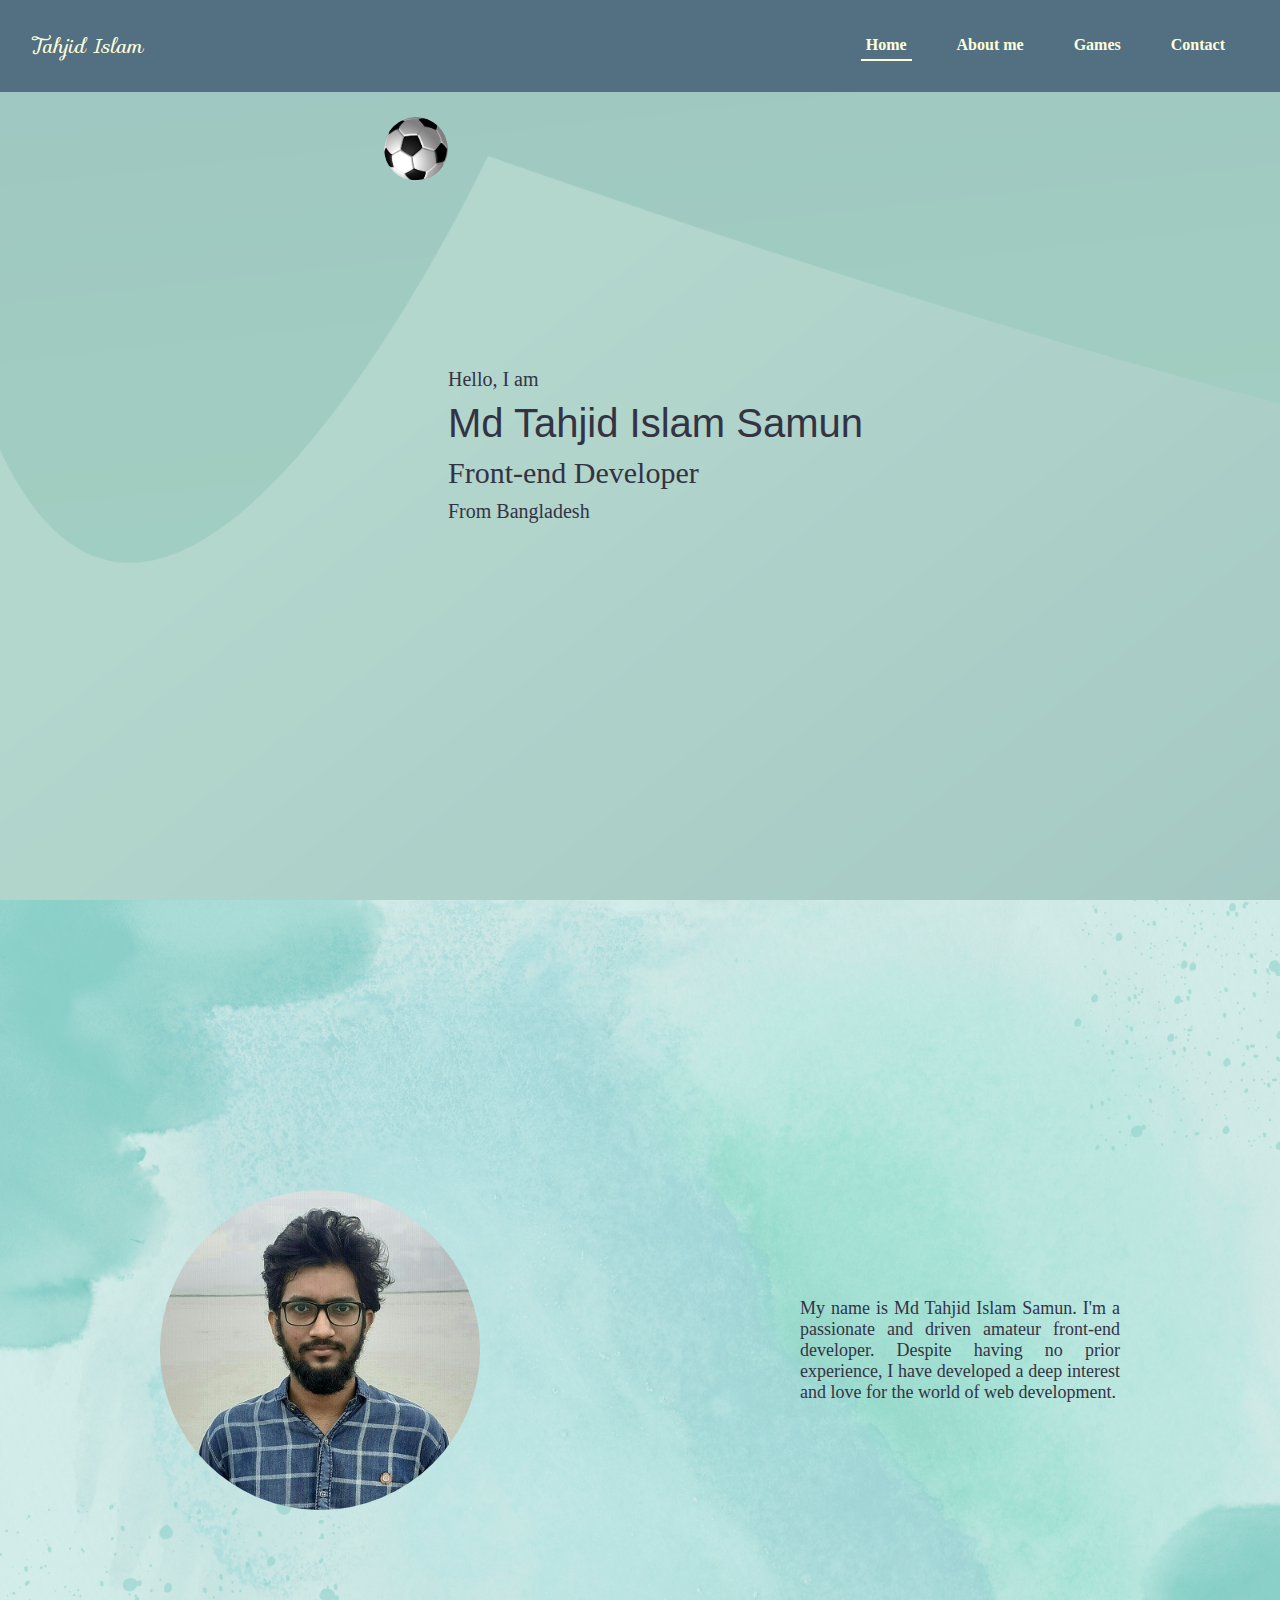
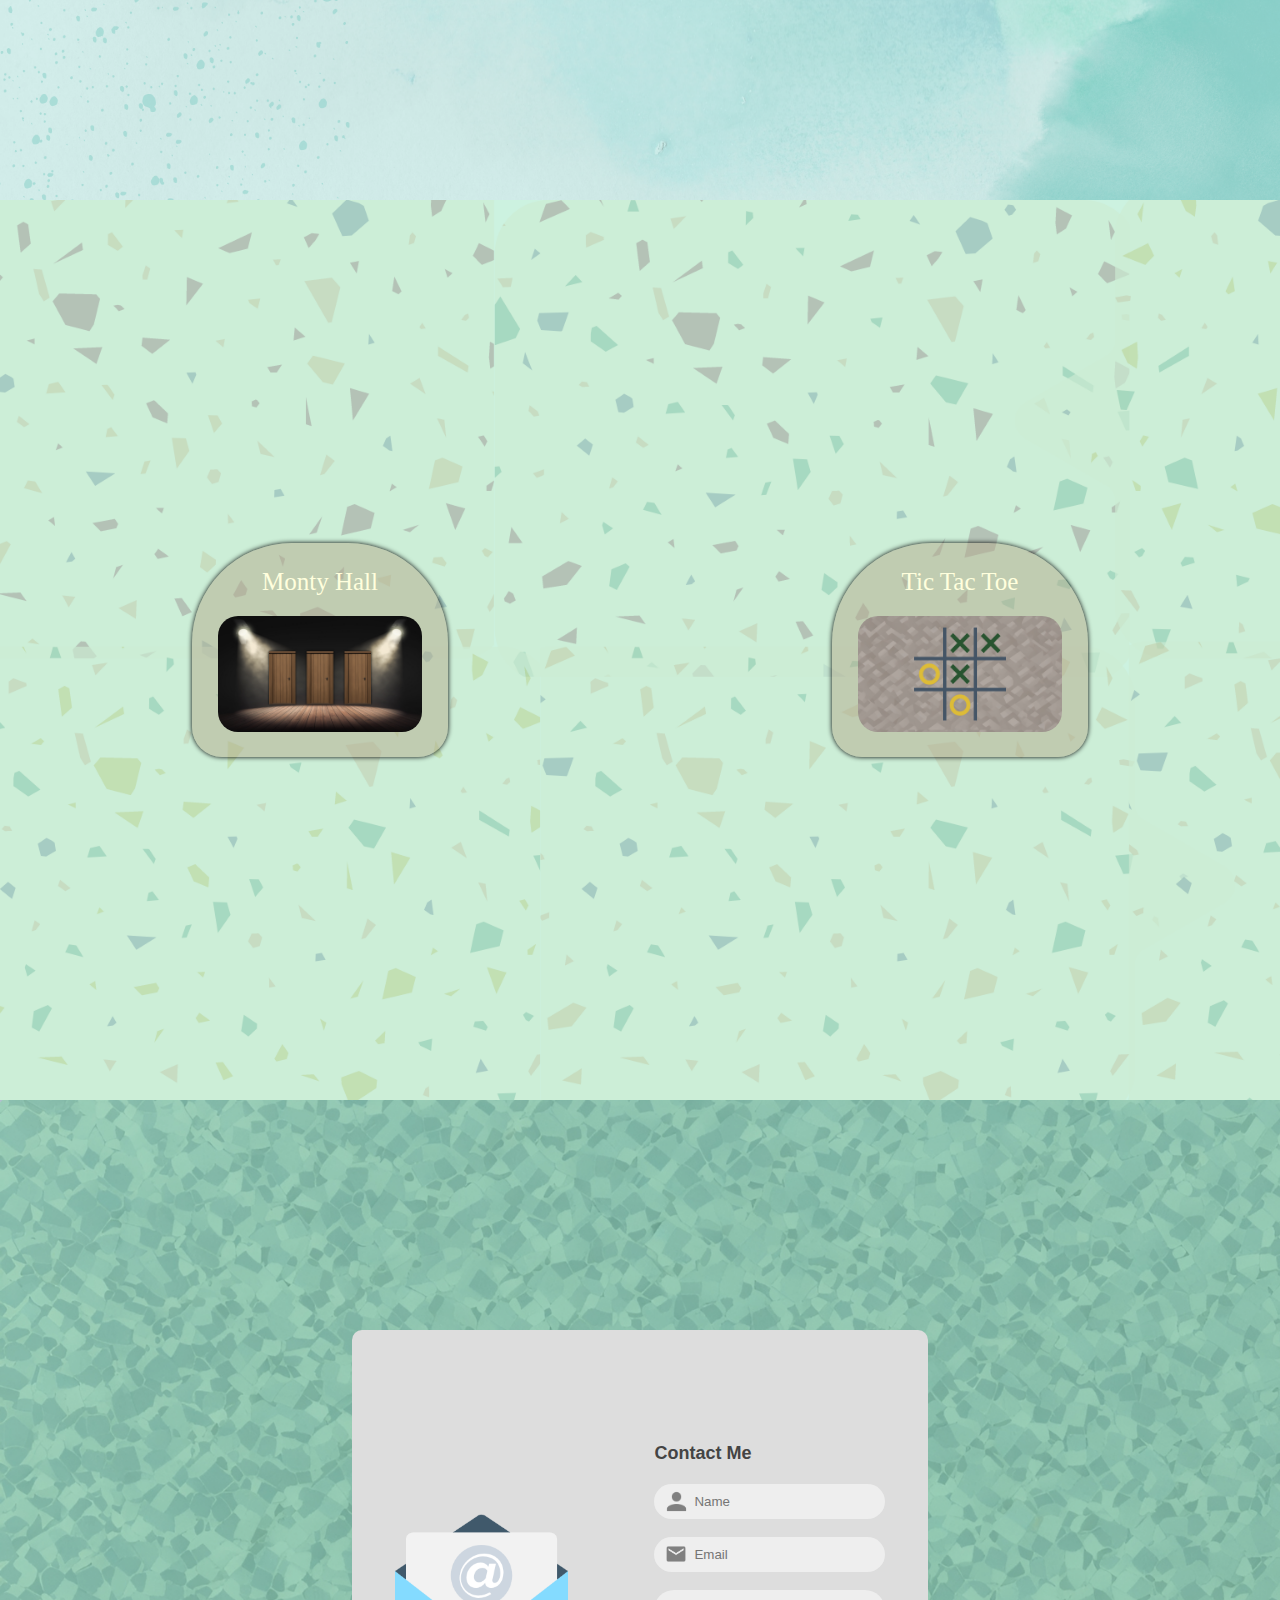
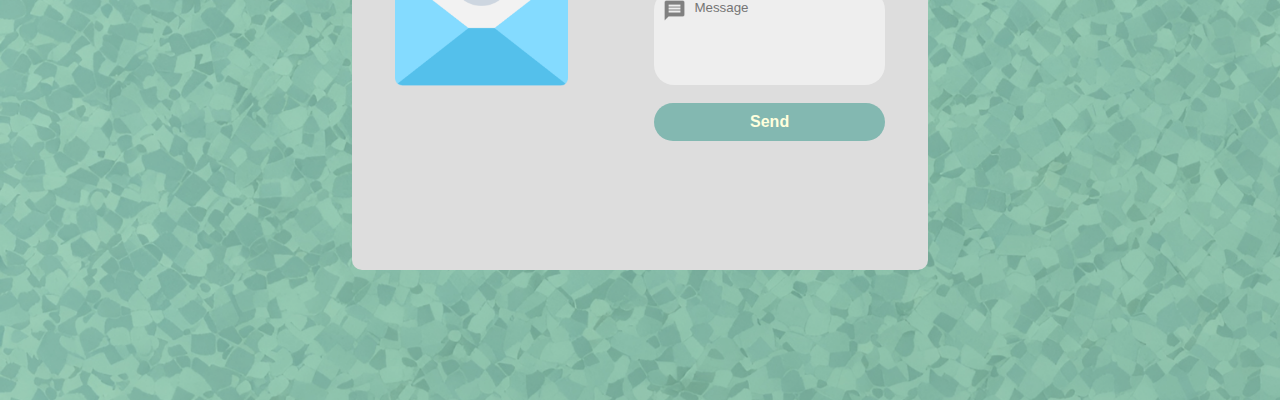
==== index.html @ 82e8e6d0 "portfolio" ====
<html>

<html>
<head>
<title>Tahjid Islam</title>

<link rel="stylesheet" href="https://fonts.googleapis.com/css?family=Sofia&effect=outline">
<link rel="icon" type="image/x-icon" href="cars/loyalty.png">
<link rel="stylesheet" type="text/css" href="style.css">
<meta name="viewport" content="width=device-width, initial-scale=1.0">

<style>

body {margin: 0;}

.sections {width: 100%; height: 100%; display: flex; align-items: center; background-size: cover;}

#header {
position: fixed; top: 0px; z-index: 2;
width: 100%; background: #627D92; background: #527082; padding: 30px 0px; 
display: flex; align-items: center; justify-content: space-between;
}
#logo {font-size: 20px; font-family: sofia; font-style: italic; color: #ffd; margin-left: 30px;}

#links {margin-right: 30px;}
.hdr {
font-size: 16px; font-family: verdana; font-weight: bold; color: #ffd;
margin: 0px 20px; padding: 5px; float: left; border-bottom: 2px solid transparent; cursor: pointer;
}
.hdr:active {color: #ddc;} 




#home {background-image: url(image/hbg.png); justify-content: center;}
#homecon {width: 30%; color: #334; z-index: 1;}

#hello {
font-size: 20px; font-family: Lucida Console; margin-bottom: 10px; 
width: 150px; overflow: hidden; white-space: nowrap; animation: showHello 1s;
}
#nam {
font-size: 40px; font-family: Segoe UI, arial; margin-bottom: 10px;
width: 420px; overflow: hidden; white-space: nowrap; animation: showName 1s;
}
#front {
font-size: 30px; font-family: Century Gothic; margin-bottom: 10px;
width: 320px; overflow: hidden; white-space: nowrap; animation: showFront 1s;
}
#from {
font-size: 20px; font-family: Lucida Console; margin-bottom: 10px;
width: 200px; overflow: hidden; white-space: nowrap; animation: showFrom 1s;
}

@keyframes showHello {
  0% {width: 0px;}
  100% {width: 150px;}
}
@keyframes showName {
  0% {width: 0px;}
  100% {width: 420px;}
}
@keyframes showFront {
  0% {width: 0px;}
  100% {width: 320px;}
}
@keyframes showFrom {
  0% {width: 0px;}
  100% {width: 200px;}
}



#about {background-image: url(image/abg.png); justify-content: space-around;}
#aboutcon {font-family: Lucida Sans; font-size: 18px; text-align: justify; width: 25%; color: #334;}
#aimage {width: 25%; border-radius: 500px;}




#game {background-image: url(image/gbg.png); justify-content: space-around; flex-wrap: wrap;}
.gamelink {
width: 20%; background: rgba(180, 170, 140, 0.5); padding: 25px 0px;
border-radius: 100px 100px 30px 30px; box-shadow: 0px 0px 5px #000;
display: flex; align-items: center; flex-direction: column;
}
.gtitle {color: #ffd; font-family: Lucida Sans; font-size: 25px;}
.gbanner {width: 80%; border-radius: 20px; margin-top: 20px;}

.gamelink:hover {background: rgba(180, 170, 140, 0.7);}
.gamelink:hover .gtitle {color: #fff;}



#contact {background-image: url(image/cbg.png); justify-content: center;} 
#contactcon {
width: 45%; height: 60%; border-radius: 10px;
background: #ddd; margin-top: 100px;
display: flex; align-items: center; justify-content: space-around;
}
#contactme {font-family: Lucida Sans, arial; font-size: 18px; font-weight: bold; color: #444; margin-bottom: 20px;}
#contactimg {width: 30%;}
#contactmsg {width: 40%;}

.contactin {
width: 100%; padding: 10px 10px 10px 40px; border-radius: 20px; background-color: #eee; border: none;
font-family: arial; background-repeat: no-repeat; 
}
#contactname {background-image: url(image/name.png); background-size: auto 70%; background-position: 10px 50%;}
#contactemail {background-image: url(image/email.png); background-size: auto 58%; background-position: 12px 50%;}
#contactmessage {background-image: url(image/message.png); background-size: auto 22%; background-position: 10px 10px;}

#contactsend {
width: 100%; background: #83b8b1; border: none; padding: 10px; border-radius: 20px;
font-family: arial; font-size: 16px; font-weight: bold; color: #ffd; cursor: pointer;
}
#contactsend:hover {background: #83b8c1;}
.contactin:focus {outline: 1px solid #808080;}


textarea {resize: none;}
a:link {text-decoration: none;}


@media only screen and (orientation: Portrait) {
#header {justify-content: center;}
#logo, #contactimg {display: none;}
#links {margin-right: 0px;}

#homecon {width: 90%;}

#about, #game {flex-direction: column; justify-content: center;}
#aimage {display: block; height: 200px; width: 200px;}
#aboutcon {width: 80%;}

.gamelink {width: 50%;}

#contactcon {width: 70%;}
#contactmsg {width: 70%;}

}

</style>

</head>
<body>


<div id="header">
	<a href=""><div id="logo">Tahjid Islam</div></a>
	
	<div id="links">
		<div class="hdr" onclick="goSection(0)">Home</div>
		<div class="hdr" onclick="goSection(1)">About me</div>
		<div class="hdr" onclick="goSection(2)">Games</div>
		<div class="hdr" onclick="goSection(3)">Contact</div>
	</div>
	
	<!--
	<a href=''><div class="hdrcon" id="hire">Hire Me!</div></a>
	-->
</div>





<div id="home" class="sections">

	<img src="image/football.png" id="anim1">
	
	<div id="homecon">
		<div id="hello">Hello, I am</div>
		<div id="nam">Md Tahjid Islam Samun</div>
		<div id="front">Front-end Developer</div>
		<div id="from">From Bangladesh</div>
	</div>
</div>


<div id="about" class="sections">

	<img src="image/picb.jpg" id="aimage">
	<div id="aboutcon">
		My name is Md Tahjid Islam Samun. I'm a passionate and driven amateur front-end developer. Despite having no prior experience, I have developed a deep interest and love for the world of web development.
	</div>
	
</div>



<div id="game" class="sections">

	<a href="montyhall.html" target="_blank" class="gamelink">
		<div class="gtitle font-effect-outline">Monty Hall</div>
		<img src="image/monty.png" class="gbanner">
	</a>
	
	<a href="tictactoe.html" target="_blank" class="gamelink">
		<div class="gtitle font-effect-outline">Tic Tac Toe</div>
		<img src="image/tic.png" class="gbanner">
	</a>
	
</div>



<div id="contact" class="sections">

	<div id="contactcon">
	
		<img src="image/contact.png" id="contactimg">
		
		<form action="#contact" method="post" autocomplete="off" id="contactmsg">
		
			<div id="contactme">Contact Me</div>
			
			<input type="text" id="contactname" class="contactin" name="name" placeholder="Name" required><br><br>
			<input type="email" id="contactemail" class="contactin" name="email" placeholder="Email" required><br><br>
			<textarea class="contactin" id="contactmessage" name="message" rows="5" placeholder="Message" required></textarea><br><br>
			<input type="submit" value="Send" id="contactsend">
			
		</form>
	
	</div>
	
</div>




<script>

section = 0;
hdr = document.getElementsByClassName("hdr");
sections = document.getElementsByClassName("sections");

hdr[0].style.borderBottom = "2px solid #ffd";



function goBorder (sec) {
	hdr[section].style.borderBottom = "2px solid transparent";
	section = sec;
	hdr[section].style.borderBottom = "2px solid #ffd";
}
function goSection (sec) {
	goBorder (sec);
	sections[section].scrollIntoView();
	if (section == 0) {
		hello.style.display = "none";
		setTimeout(helloAnimation, 1);
		nam.style.display = "none";
		setTimeout(nameAnimation, 1);
		front.style.display = "none";
		setTimeout(frontAnimation, 1);
		from.style.display = "none";
		setTimeout(fromAnimation, 1);
	}
}


function helloAnimation () {
	hello.style.display = "block";
}
function nameAnimation () {
	nam.style.display = "block";
}
function frontAnimation () {
	front.style.display = "block";
}
function fromAnimation () {
	from.style.display = "block";
}


window.addEventListener("scroll", scrollNav);

function scrollNav () {
	//logo.innerHTML = window.pageYOffset;
	if (window.pageYOffset < 400) goBorder (0);
	else if (window.pageYOffset < 1100) goBorder (1);
	else if (window.pageYOffset < 1800) goBorder (2);
	else goBorder (3);
}


</script>



</body>

</html>
---- style.css ----
#anim1 {
	position: absolute; left: 30%; top: 13%; 
	width: 5%; rotate: 180deg;
	border-radius: 50px;
	animation: anim1 120s linear infinite;
}


@keyframes anim1 {
  0% {left: 30%; top: 13%; rotate: 180deg;}
  5% {left: 0%; top: 60%; rotate: 90deg;}
  12% {left: 70%; top: 88%; rotate: 270deg;}
  17% {left: 95%; top: 40%; rotate: 360deg;}
  22% {left: 70%; top: 13%; rotate: 90deg;}
  30% {left: 0%; top: 40%; rotate: 270deg;}
  35% {left: 30%; top: 88%; rotate: 360deg;}
  42% {left: 95%; top: 60%; rotate: 180deg;}
  50% {left: 30%; top: 13%; rotate: 360deg;}
  54% {left: 0%; top: 30%; rotate: 90deg;}
  62% {left: 95%; top: 50%; rotate: 360deg;}
  70% {left: 0%; top: 70%; rotate: 270deg;}
  74% {left: 50%; top: 88%; rotate: 360deg;}
  78% {left: 95%; top: 70%; rotate: 90deg;}
  86% {left: 0%; top: 50%; rotate: 360deg;}
  94% {left: 95%; top: 30%; rotate: 270deg;}
  100% {left: 30%; top: 13%; rotate: 180deg;}
}
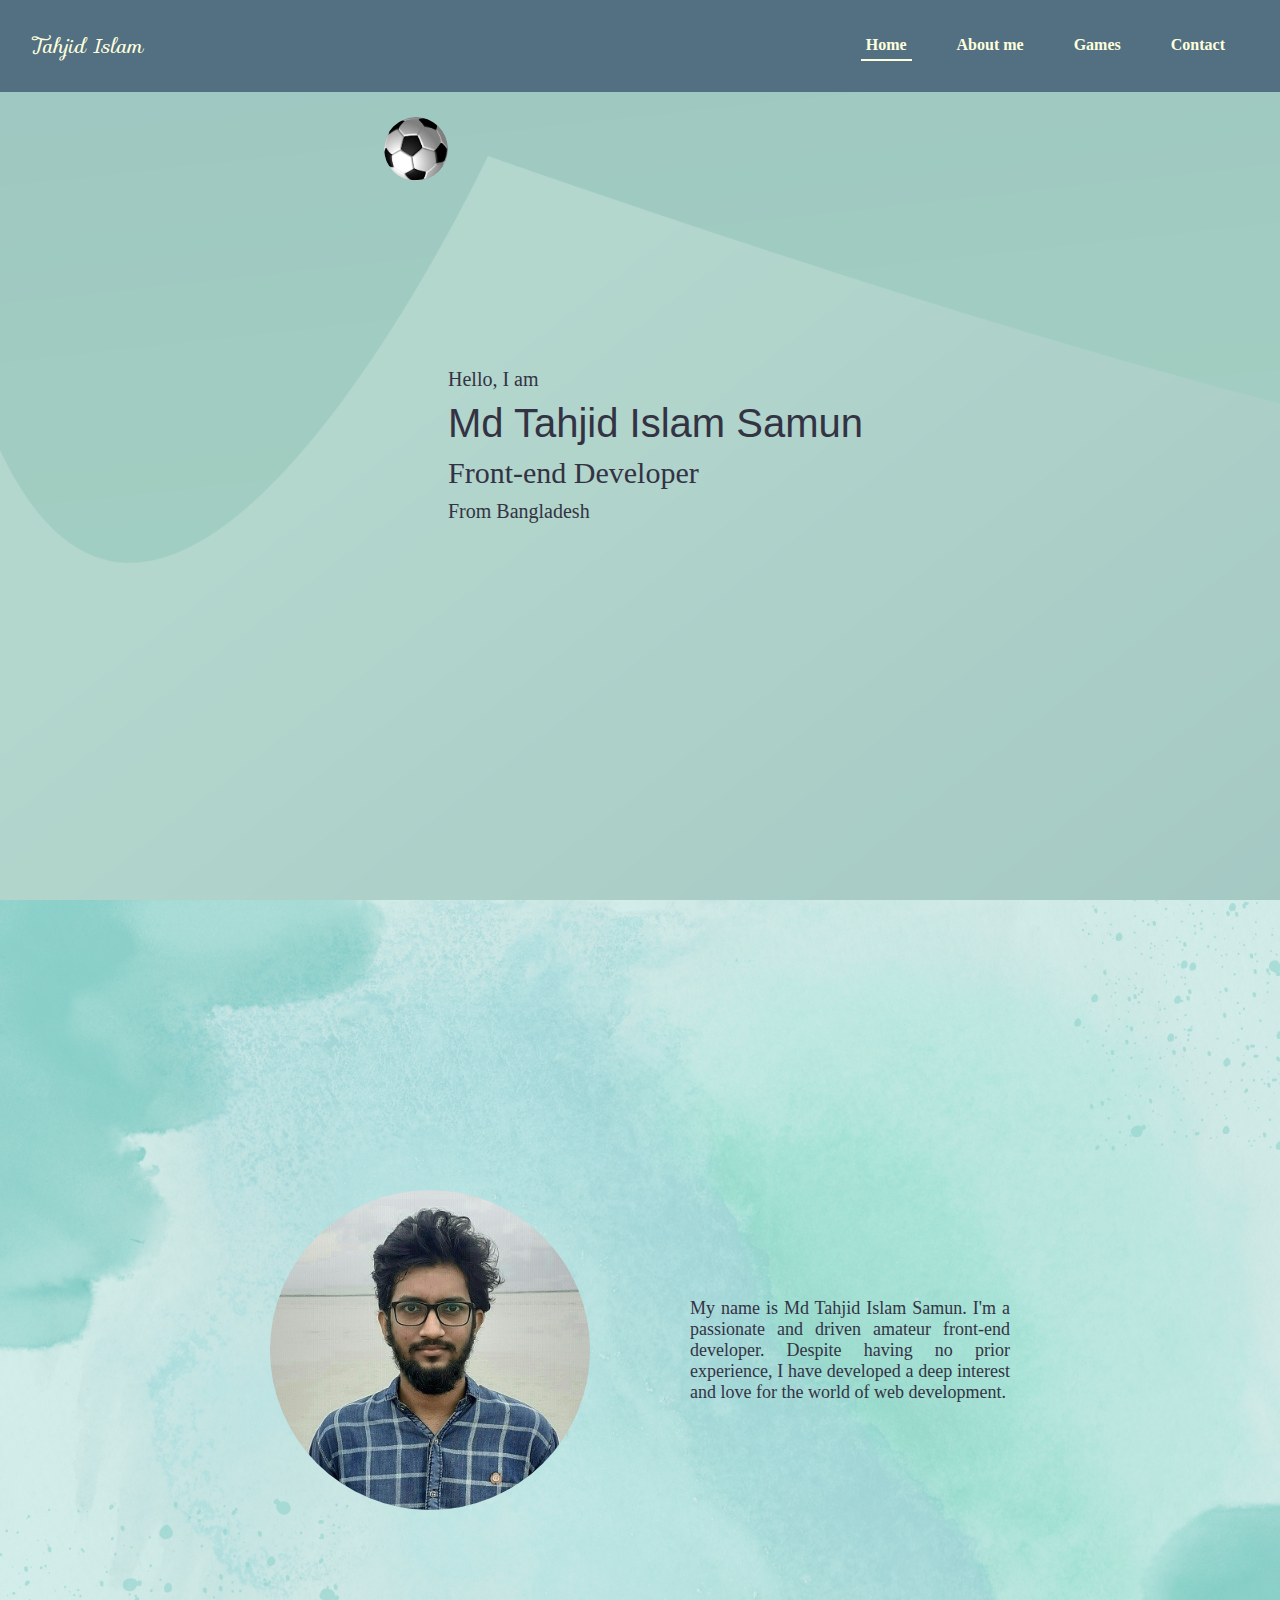
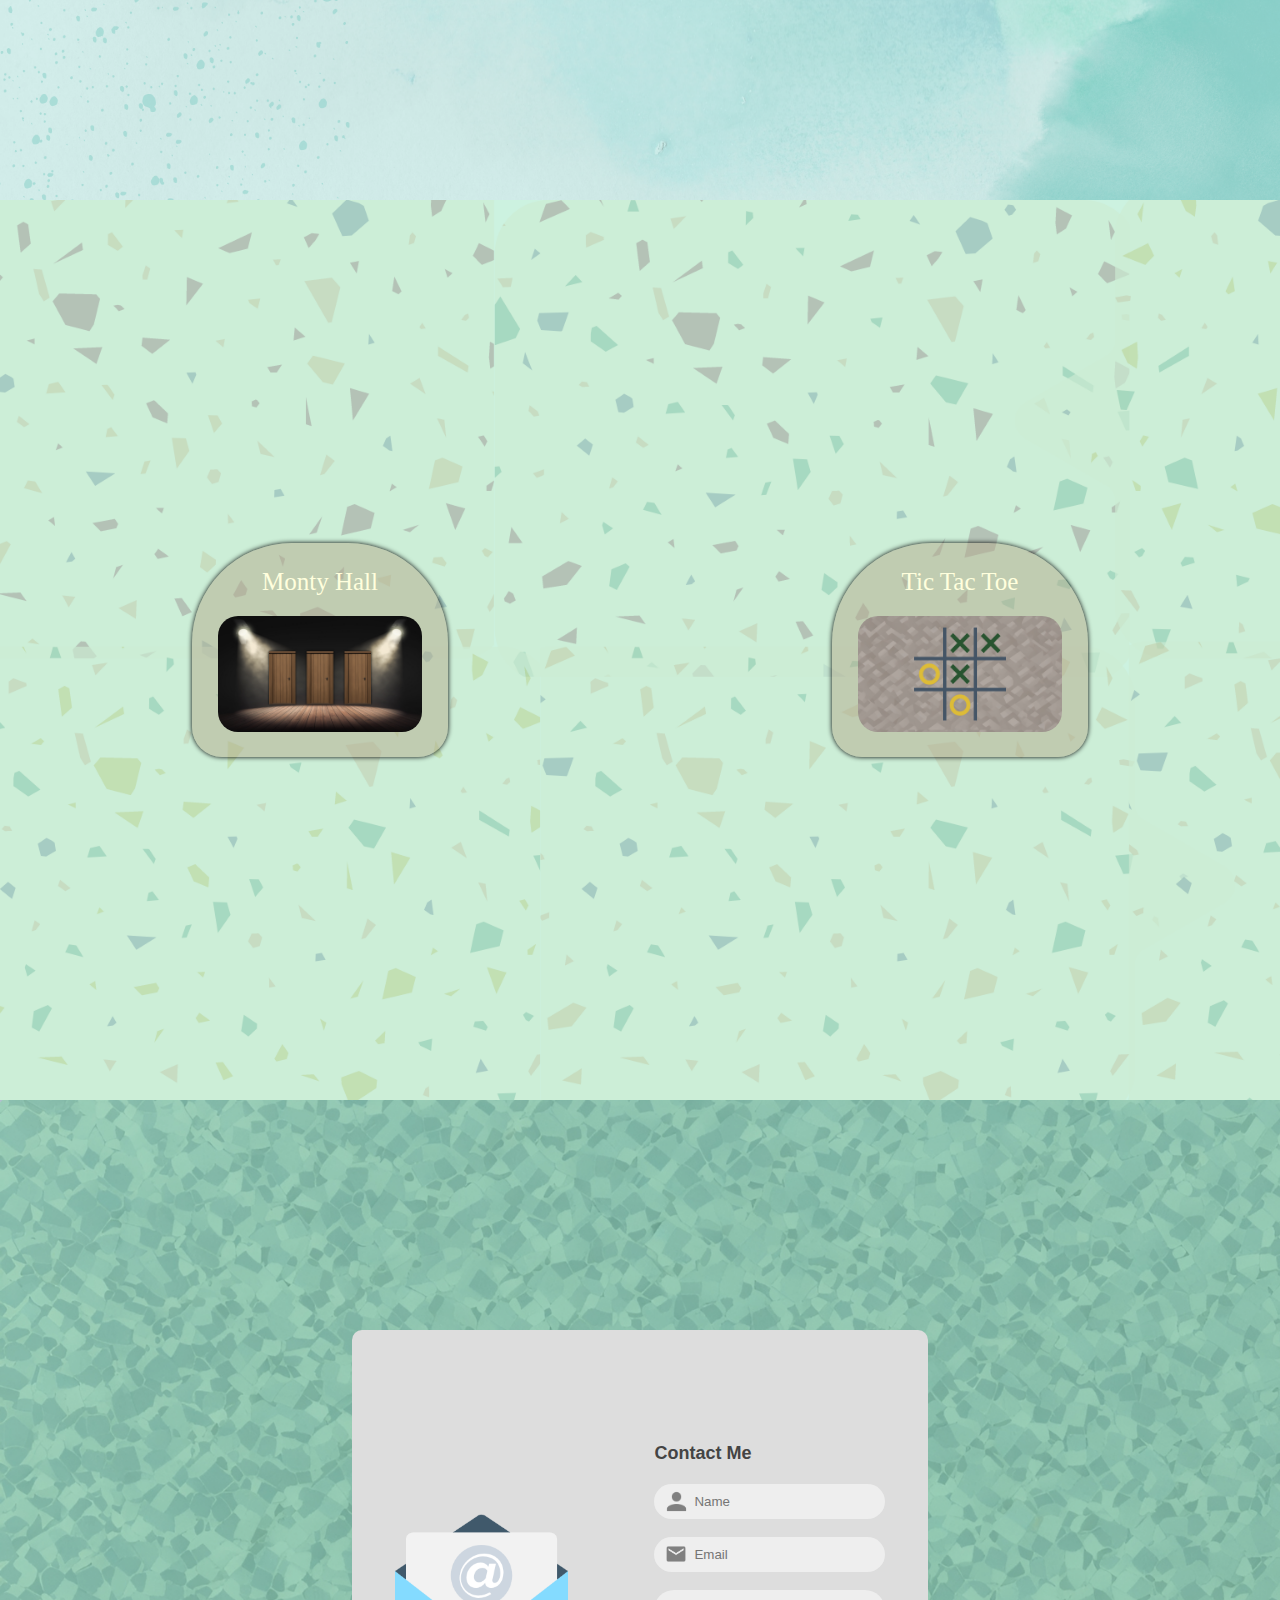
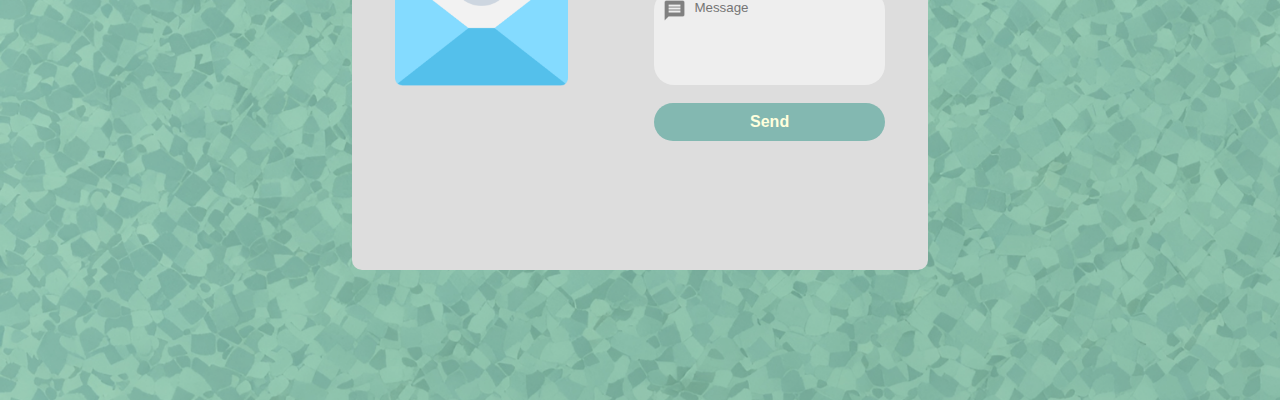
==== commit 74912370: "port" ====
--- a/index.html
+++ b/index.html
@@ -71,9 +71,10 @@
 
 
 
-#about {background-image: url(image/abg.png); justify-content: space-around;}
+
+#about {background-image: url(image/abg.png); justify-content: center;}
 #aboutcon {font-family: Lucida Sans; font-size: 18px; text-align: justify; width: 25%; color: #334;}
-#aimage {width: 25%; border-radius: 500px;}
+#aimage {width: 25%; border-radius: 500px; margin: 0px 100px 0px 0px;}
 
 
 
@@ -124,20 +125,34 @@
 
 @media only screen and (orientation: Portrait) {
 #header {justify-content: center;}
+.hdr {color: #fff; margin: 0px 0px;}
 #logo, #contactimg {display: none;}
-#links {margin-right: 0px;}
+#links {margin-right: 0px; width: 100%; display: flex; justify-content: space-around;}
 
 #homecon {width: 90%;}
 
+#nam {font-size: 28px; width: 290px;}
+#front {font-size: 25px; width: 260px;}
+
+@keyframes showName {
+  0% {width: 0px;}
+  100% {width: 290px;}
+}
+@keyframes showFront {
+  0% {width: 0px;}
+  100% {width: 260px;}
+}
+
+
 #about, #game {flex-direction: column; justify-content: center;}
-#aimage {display: block; height: 200px; width: 200px;}
+#aimage {display: block; height: 200px; width: 200px; margin: 0px 0px 50px 0px;}
 #aboutcon {width: 80%;}
 
-.gamelink {width: 50%;}
-
-#contactcon {width: 70%;}
-#contactmsg {width: 70%;}
-
+.gamelink {width: 50%; margin: 25px 0px;}
+
+#contactcon {width: 70%; height: 50%;}
+#contactmsg {width: 80%;}
+#contactsend {color: #fff;}
 }
 
 </style>
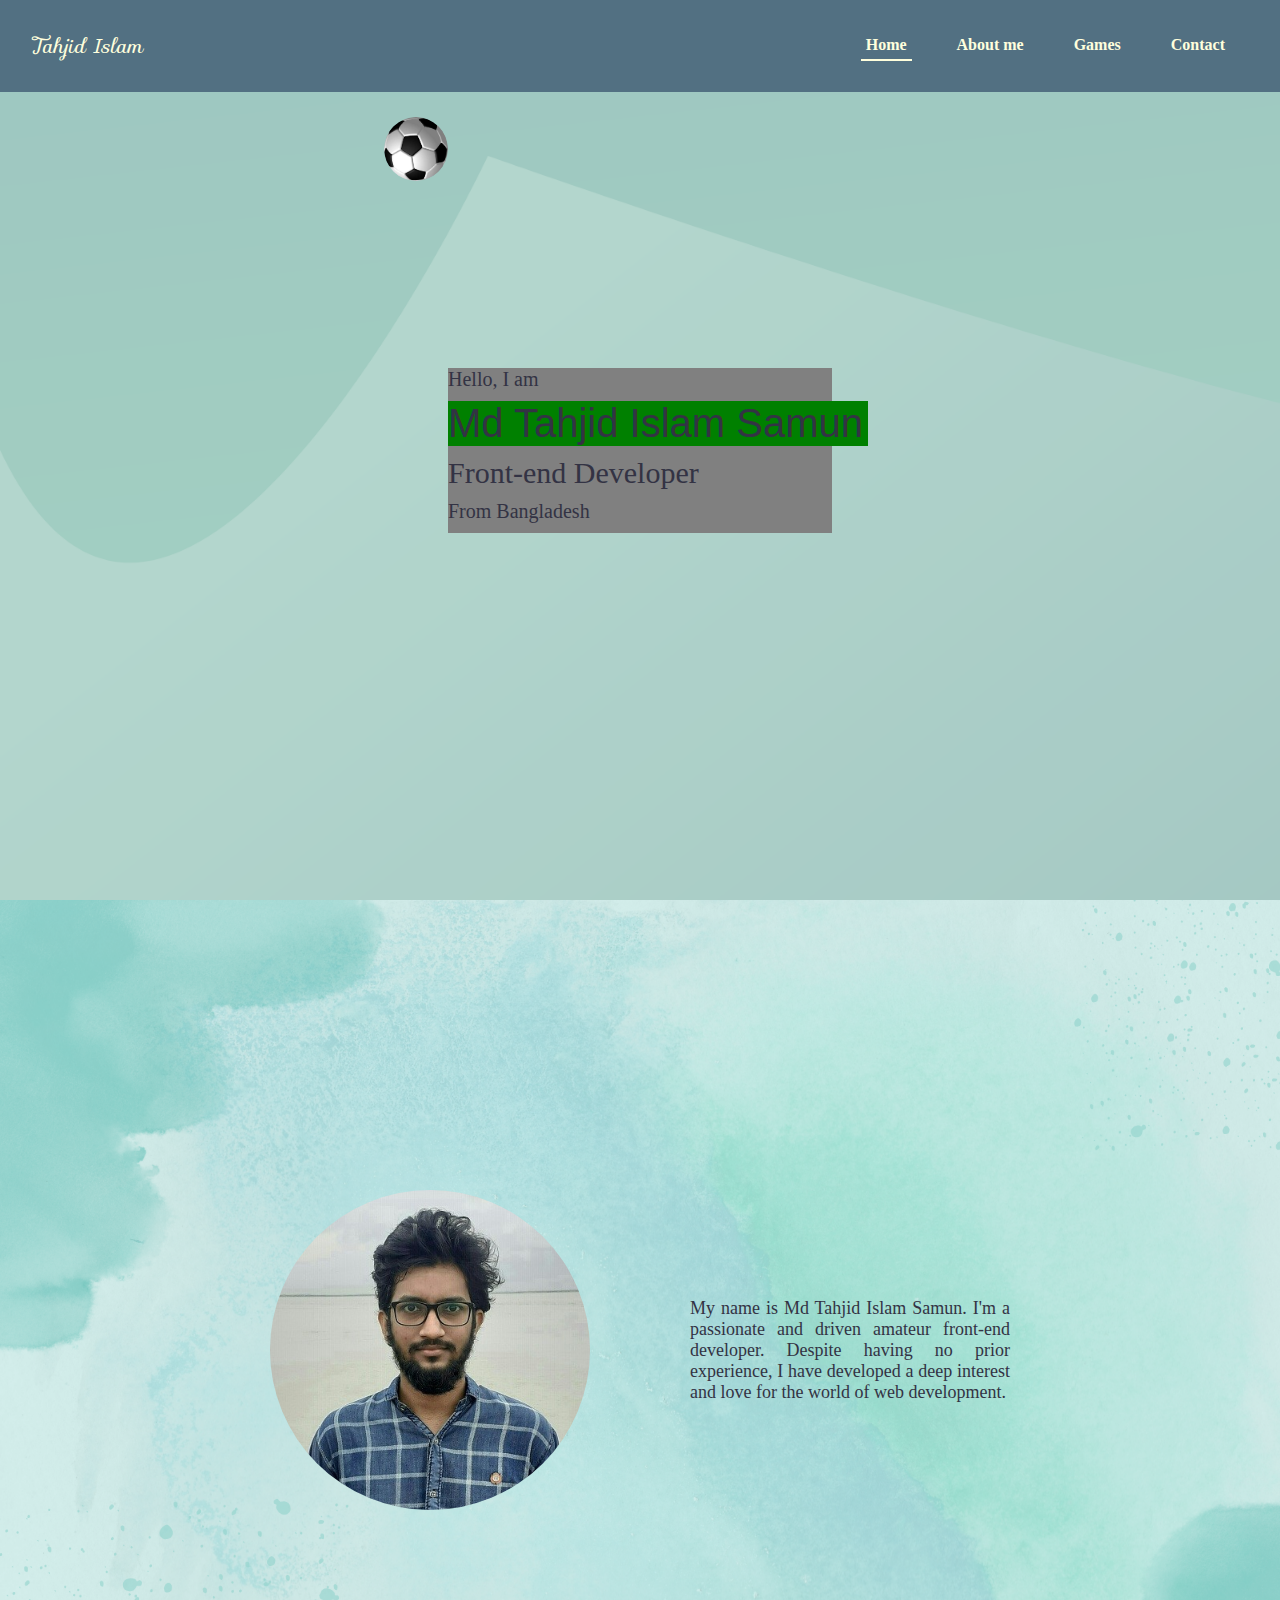
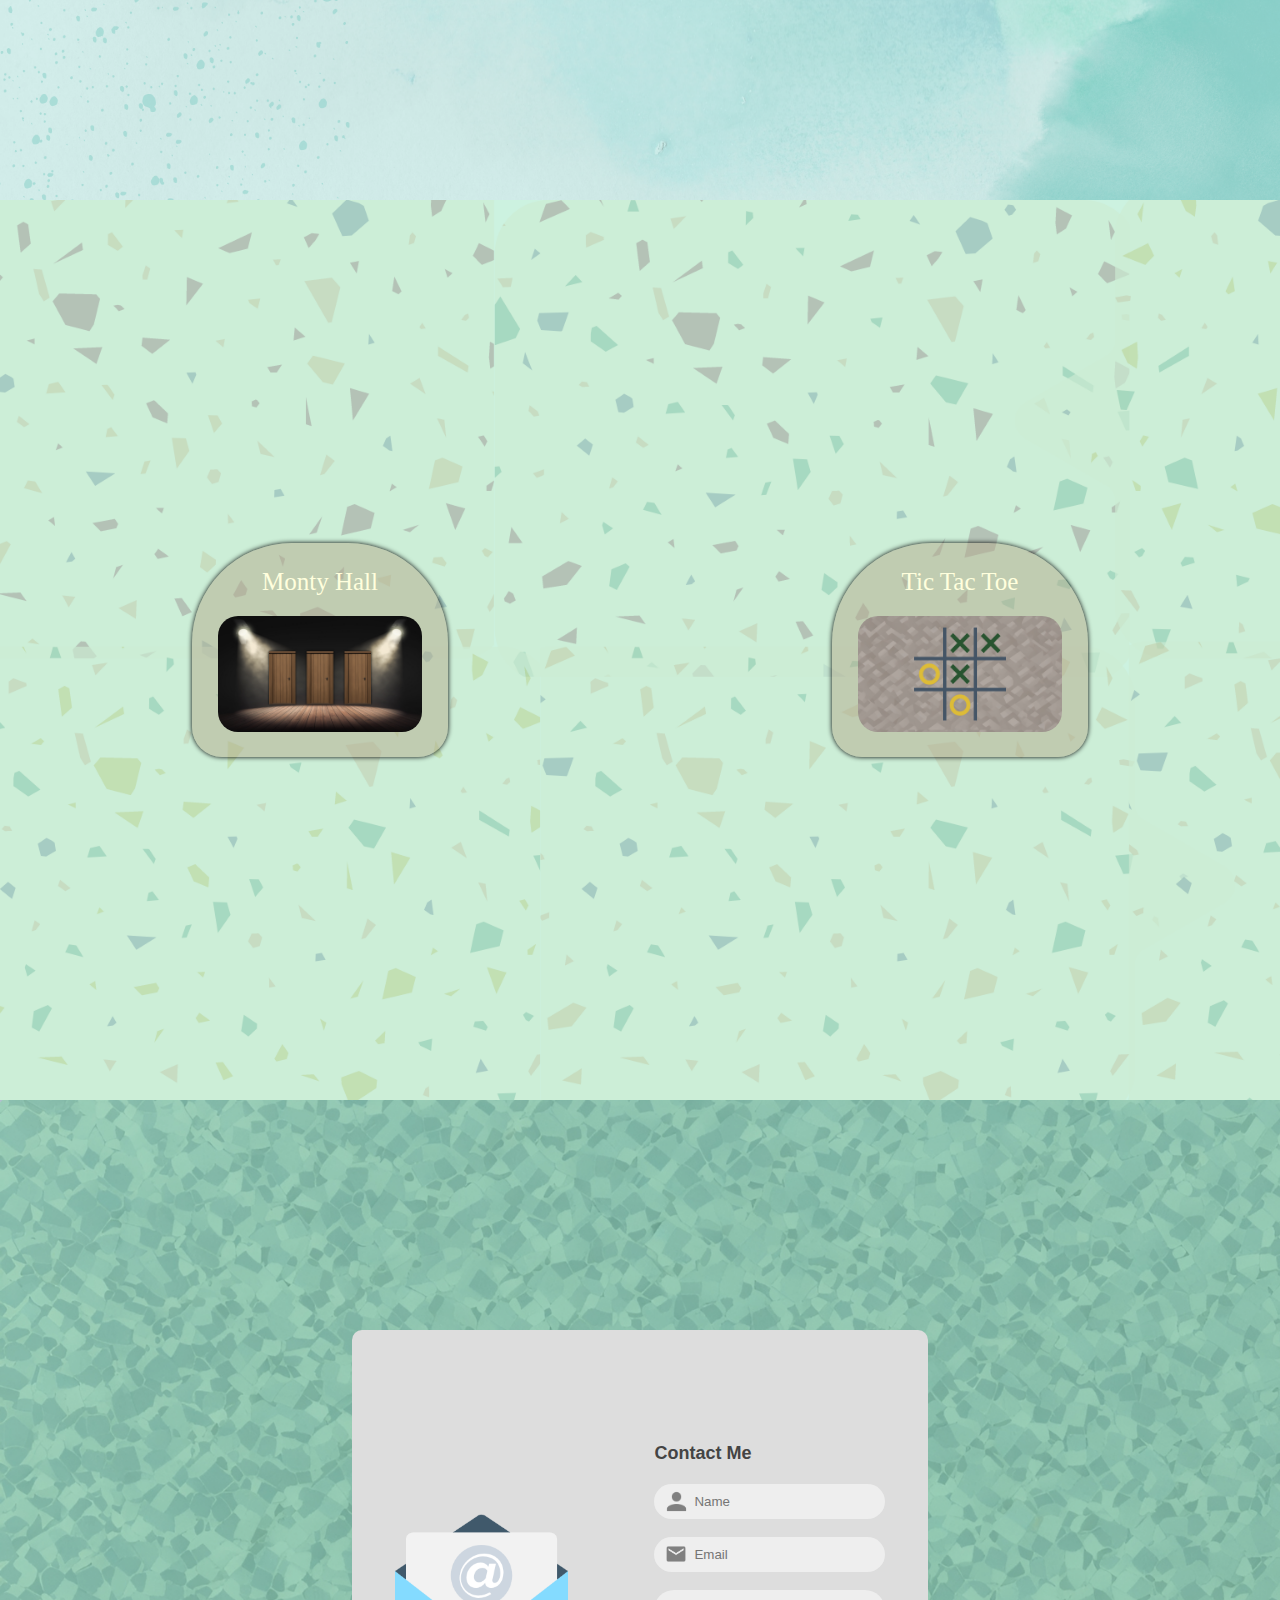
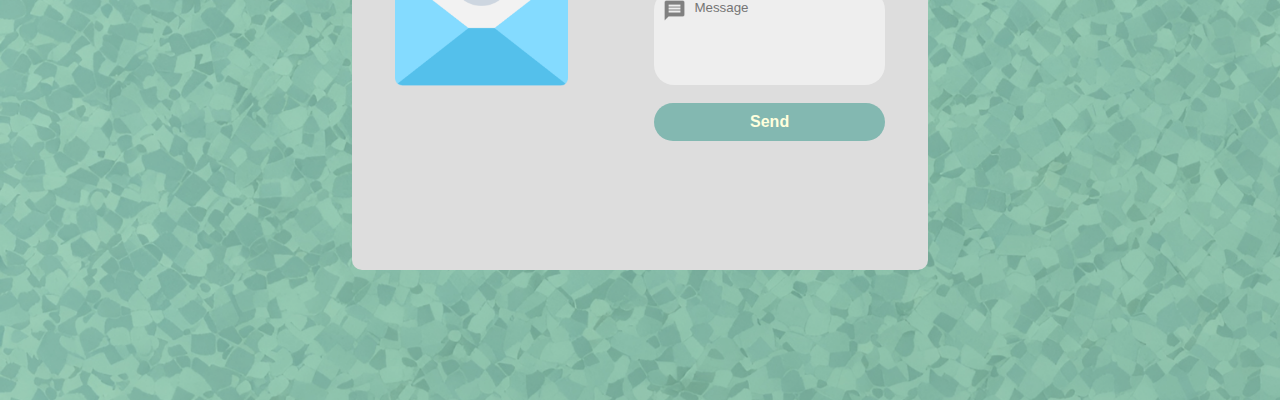
==== commit 06c83d96: "port" ====
--- a/index.html
+++ b/index.html
@@ -33,13 +33,13 @@
 
 
 #home {background-image: url(image/hbg.png); justify-content: center;}
-#homecon {width: 30%; color: #334; z-index: 1;}
+#homecon {width: 30%; color: #334; z-index: 1; background: grey;}
 
 #hello {
 font-size: 20px; font-family: Lucida Console; margin-bottom: 10px; 
 width: 150px; overflow: hidden; white-space: nowrap; animation: showHello 1s;
 }
-#nam {
+#nam {background: green;
 font-size: 40px; font-family: Segoe UI, arial; margin-bottom: 10px;
 width: 420px; overflow: hidden; white-space: nowrap; animation: showName 1s;
 }
@@ -125,11 +125,11 @@
 
 @media only screen and (orientation: Portrait) {
 #header {justify-content: center;}
-.hdr {color: #fff; margin: 0px 0px;}
+.hdr {margin: 0px 0px; cursor: none;}
 #logo, #contactimg {display: none;}
 #links {margin-right: 0px; width: 100%; display: flex; justify-content: space-around;}
 
-#homecon {width: 90%;}
+#homecon {width: 60%;}
 
 #nam {font-size: 28px; width: 290px;}
 #front {font-size: 25px; width: 260px;}
@@ -148,7 +148,7 @@
 #aimage {display: block; height: 200px; width: 200px; margin: 0px 0px 50px 0px;}
 #aboutcon {width: 80%;}
 
-.gamelink {width: 50%; margin: 25px 0px;}
+.gamelink {width: 50%; margin: 40px 0px;}
 
 #contactcon {width: 70%; height: 50%;}
 #contactmsg {width: 80%;}
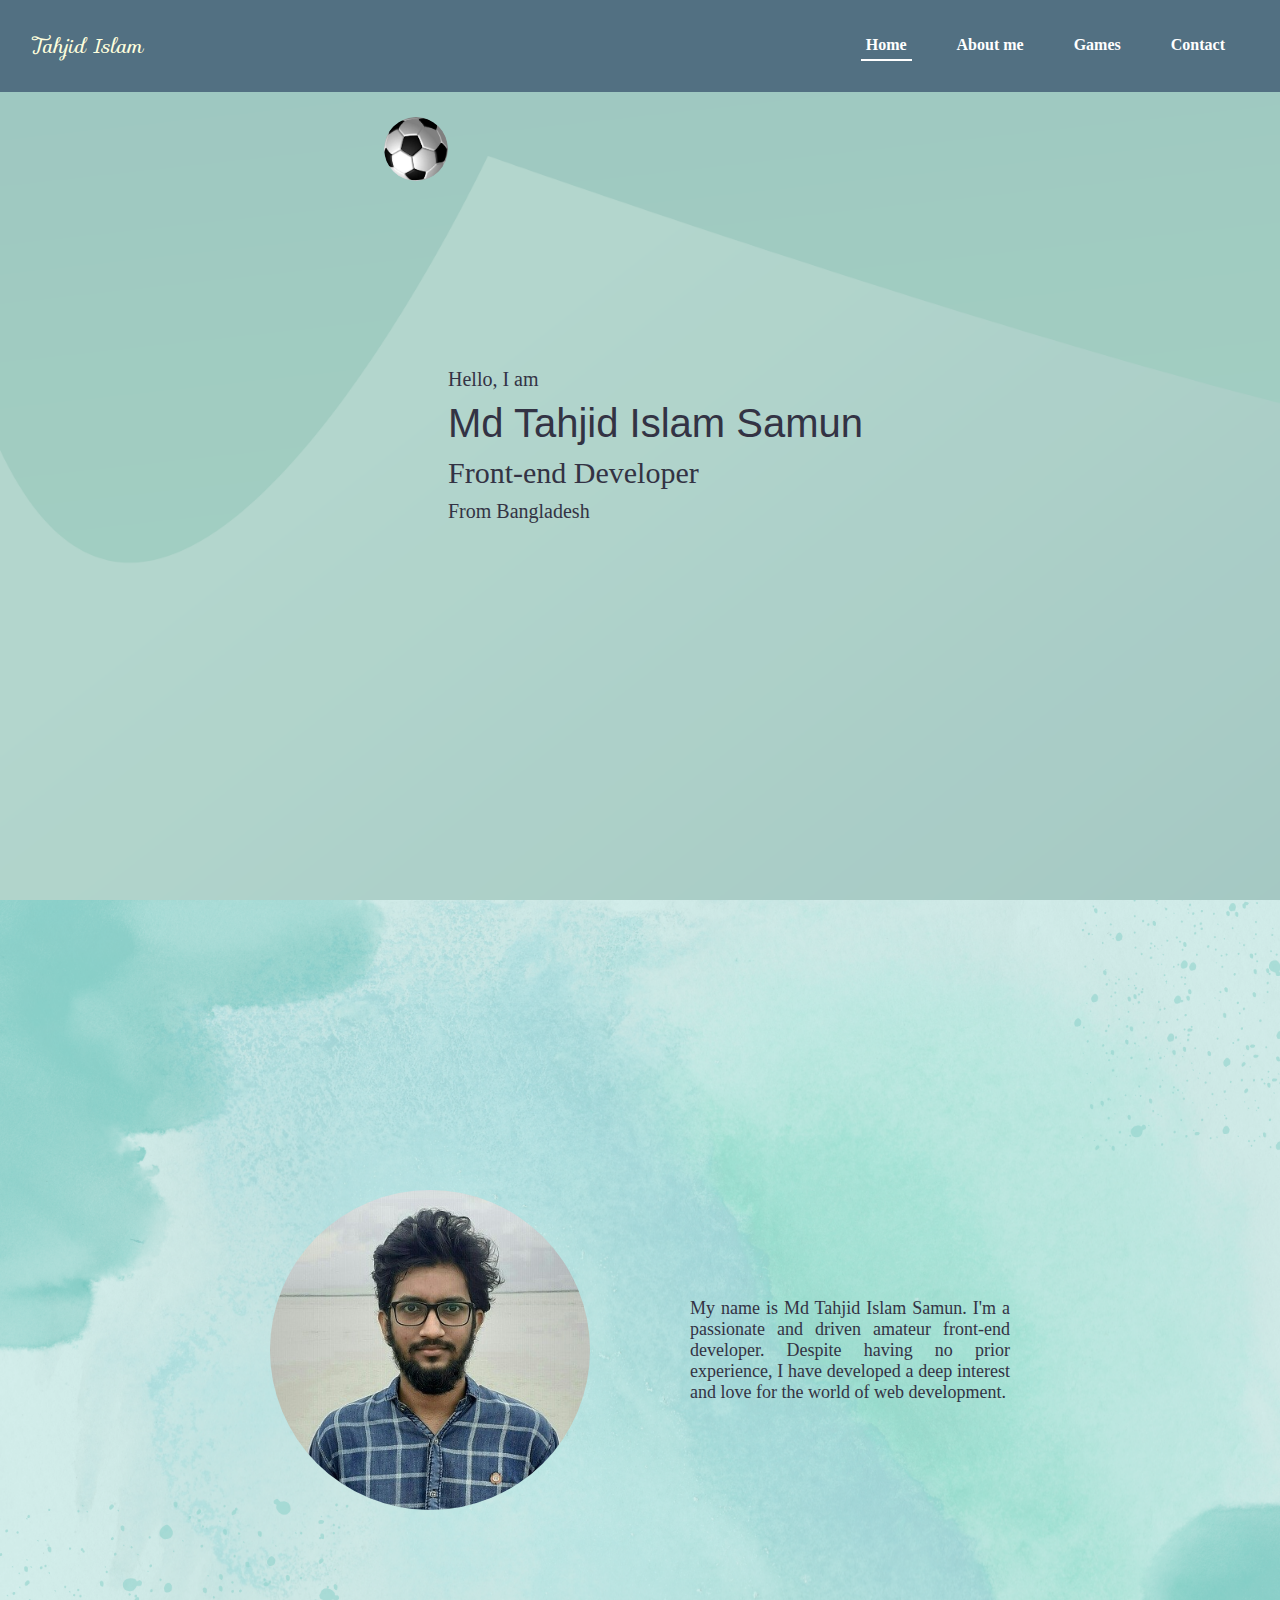
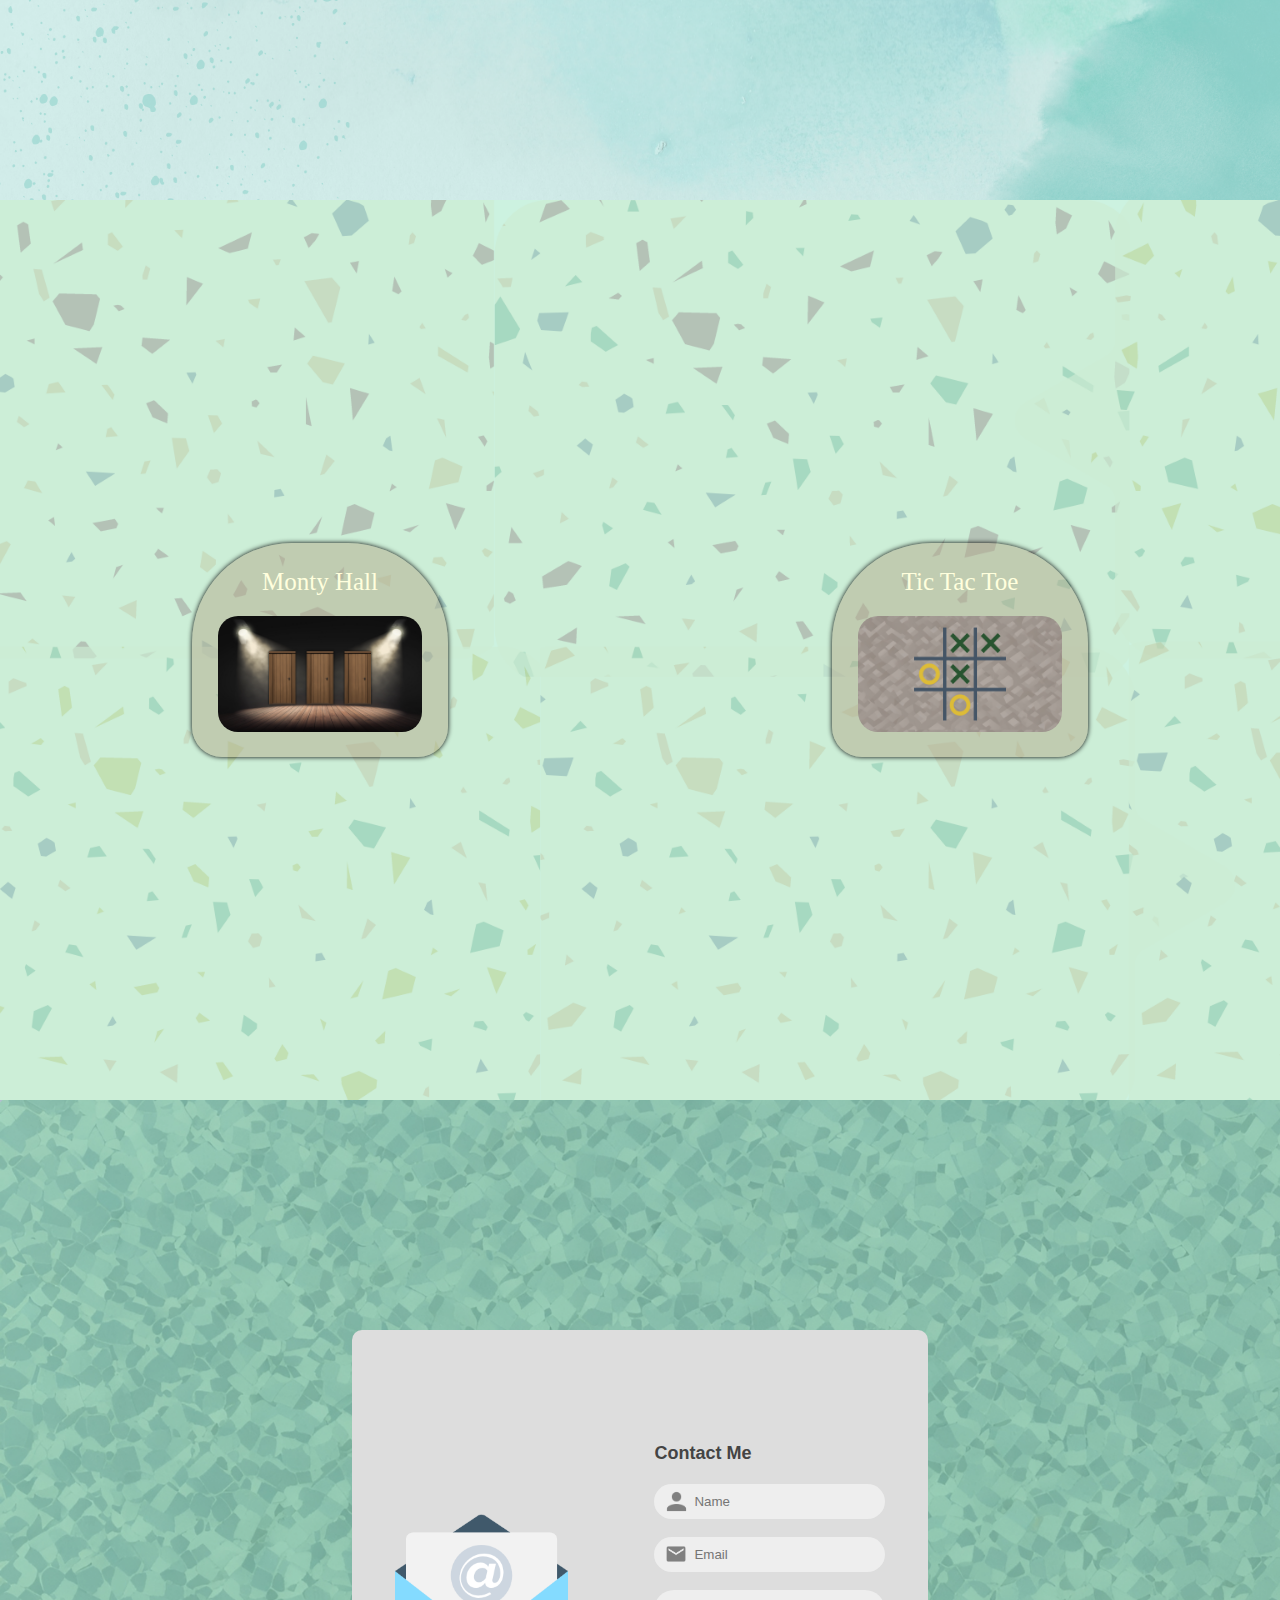
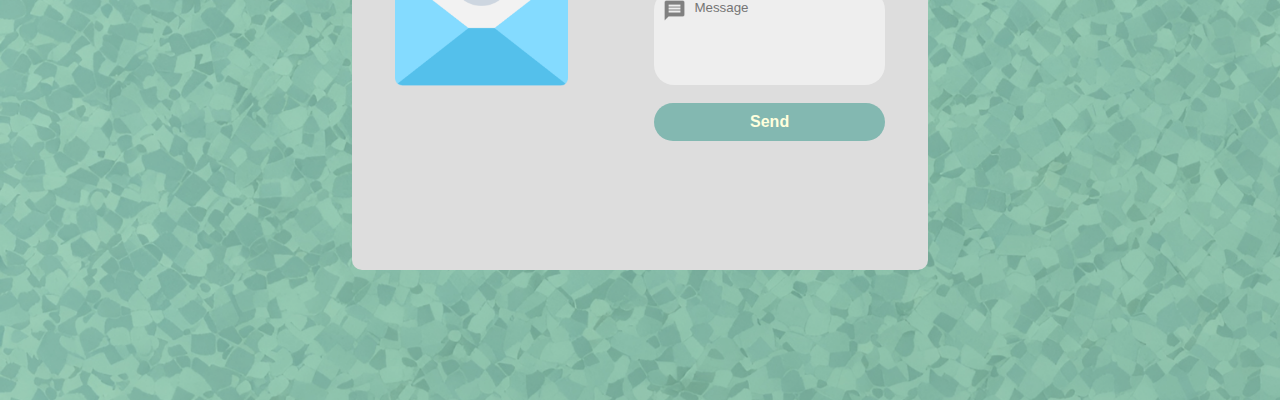
==== commit 9284f389: "port" ====
--- a/index.html
+++ b/index.html
@@ -24,7 +24,7 @@
 
 #links {margin-right: 30px;}
 .hdr {
-font-size: 16px; font-family: verdana; font-weight: bold; color: #ffd;
+font-size: 16px; font-family: verdana; font-weight: bold; color: #fff;
 margin: 0px 20px; padding: 5px; float: left; border-bottom: 2px solid transparent; cursor: pointer;
 }
 .hdr:active {color: #ddc;} 
@@ -33,13 +33,13 @@
 
 
 #home {background-image: url(image/hbg.png); justify-content: center;}
-#homecon {width: 30%; color: #334; z-index: 1; background: grey;}
+#homecon {width: 30%; color: #334; z-index: 1;}
 
 #hello {
 font-size: 20px; font-family: Lucida Console; margin-bottom: 10px; 
 width: 150px; overflow: hidden; white-space: nowrap; animation: showHello 1s;
 }
-#nam {background: green;
+#nam {
 font-size: 40px; font-family: Segoe UI, arial; margin-bottom: 10px;
 width: 420px; overflow: hidden; white-space: nowrap; animation: showName 1s;
 }
@@ -129,18 +129,18 @@
 #logo, #contactimg {display: none;}
 #links {margin-right: 0px; width: 100%; display: flex; justify-content: space-around;}
 
-#homecon {width: 60%;}
-
-#nam {font-size: 28px; width: 290px;}
-#front {font-size: 25px; width: 260px;}
+#homecon {width: 70%;}
+
+#nam {font-size: 25px; width: 260px;}
+#front {font-size: 20px; width: 210px;}
 
 @keyframes showName {
   0% {width: 0px;}
-  100% {width: 290px;}
+  100% {width: 260px;}
 }
 @keyframes showFront {
   0% {width: 0px;}
-  100% {width: 260px;}
+  100% {width: 210px;}
 }
 
 
@@ -250,14 +250,14 @@
 hdr = document.getElementsByClassName("hdr");
 sections = document.getElementsByClassName("sections");
 
-hdr[0].style.borderBottom = "2px solid #ffd";
+hdr[0].style.borderBottom = "2px solid #fff";
 
 
 
 function goBorder (sec) {
 	hdr[section].style.borderBottom = "2px solid transparent";
 	section = sec;
-	hdr[section].style.borderBottom = "2px solid #ffd";
+	hdr[section].style.borderBottom = "2px solid #fff";
 }
 function goSection (sec) {
 	goBorder (sec);
